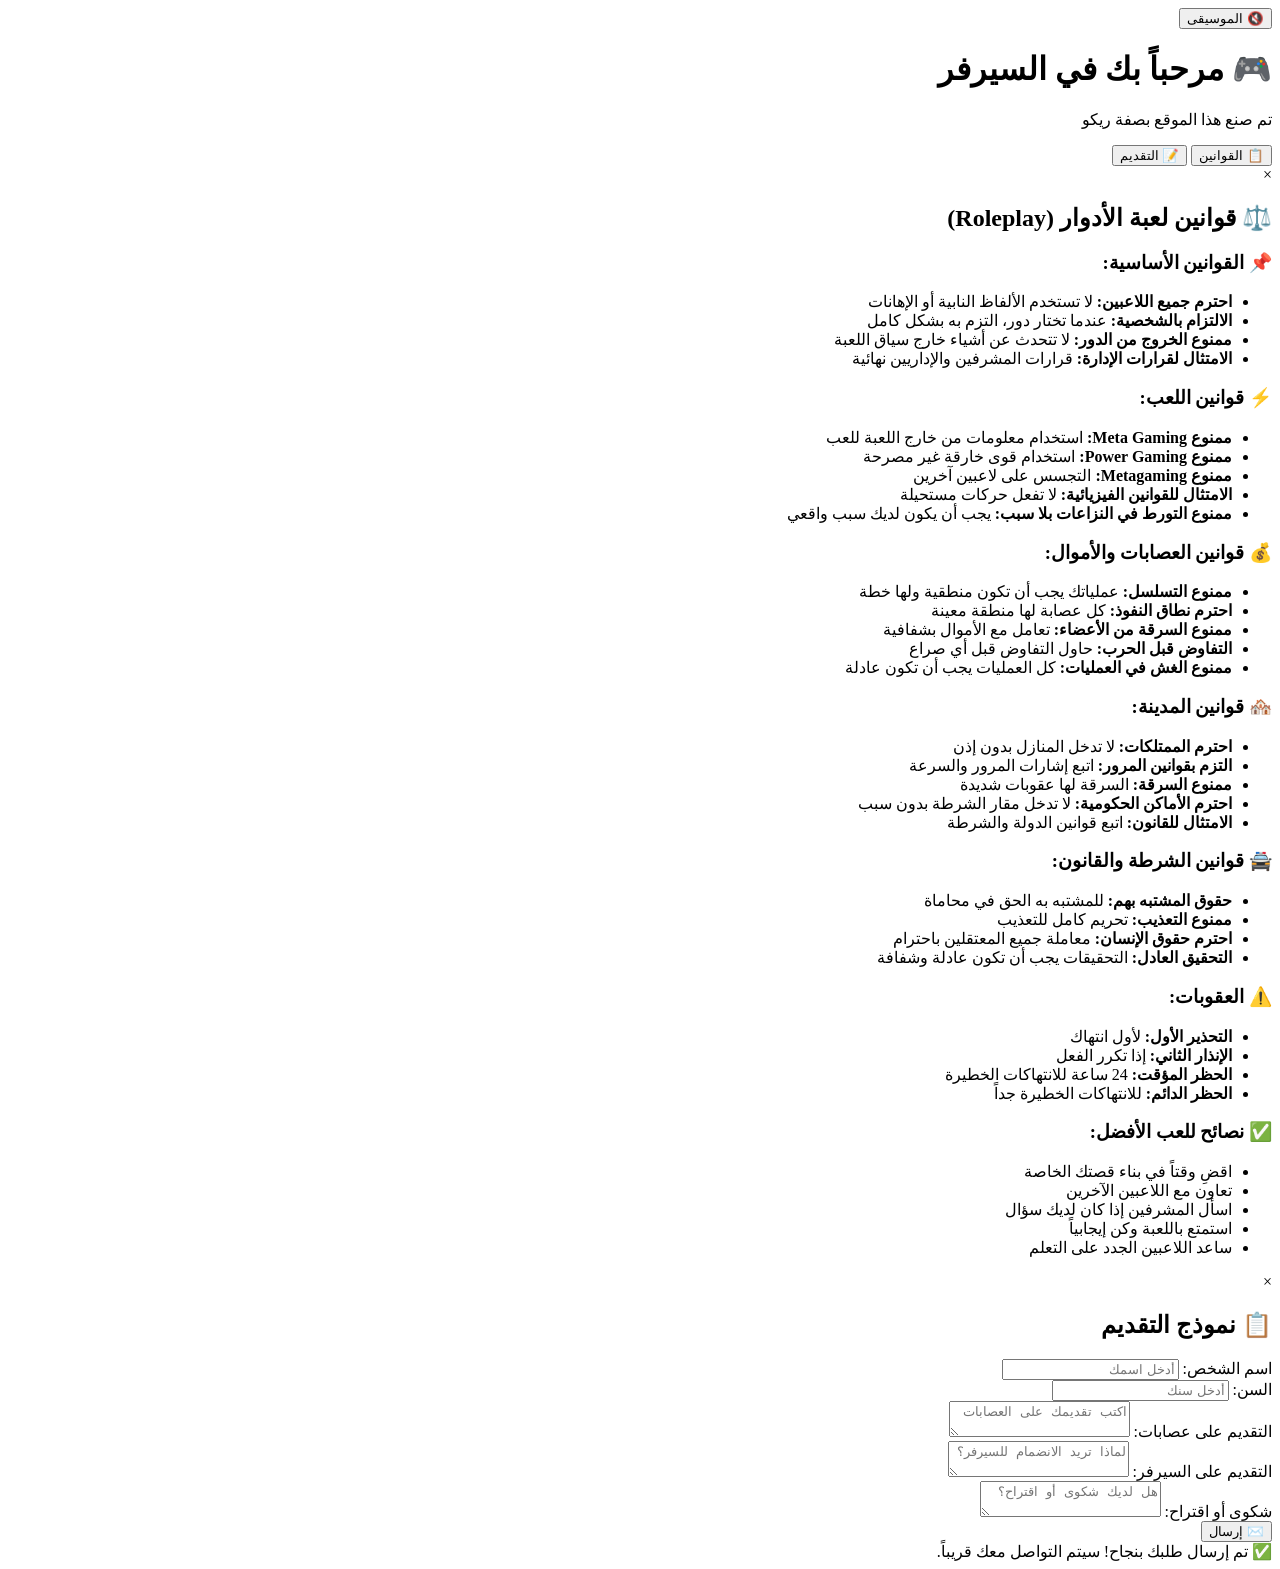
==== index.html @ 6dea2b57 "Add initial Arabic HTML structure for server site" ====
<!DOCTYPE html>
<html lang="ar" dir="rtl">
<head>
    <meta charset="UTF-8">
    <meta name="viewport" content="width=device-width, initial-scale=1.0">
    <title>تقديم السيرفر</title>
    <link rel="stylesheet" href="style.css">
</head>
<body>
    <!-- مشغل الموسيقى -->
    <audio id="backgroundMusic" autoplay loop>
        <source src="https://www.youtube.com/embed/Z1LUj7_8xiI" type="audio/mpeg">
    </audio>

    <div class="music-control">
        <button onclick="toggleMusic()" class="music-btn">🔊 الموسيقى</button>
    </div>

    <div class="container">
        <div class="header">
            <h1>🎮 مرحباً بك في السيرفر</h1>
            <p>تم صنع هذا الموقع بصفة ريكو</p>
        </div>

        <div class="buttons-container">
            <button class="btn btn-rules" onclick="showRules()">📋 القوانين</button>
            <button class="btn btn-apply" onclick="showApplication()">📝 التقديم</button>
        </div>

        <!-- القوانين -->
        <div id="rulesModal" class="modal hidden">
            <div class="modal-content">
                <span class="close" onclick="closeRules()">&times;</span>
                <h2>⚖️ قوانين لعبة الأدوار (Roleplay)</h2>
                <div class="rules-text">
                    
                    <h3>📌 القوانين الأساسية:</h3>
                    <ul>
                        <li><strong>احترم جميع اللاعبين:</strong> لا تستخدم الألفاظ النابية أو الإهانات</li>
                        <li><strong>الالتزام بالشخصية:</strong> عندما تختار دور، التزم به بشكل كامل</li>
                        <li><strong>ممنوع الخروج من الدور:</strong> لا تتحدث عن أشياء خارج سياق اللعبة</li>
                        <li><strong>الامتثال لقرارات الإدارة:</strong> قرارات المشرفين والإداريين نهائية</li>
                    </ul>

                    <h3>⚡ قوانين اللعب:</h3>
                    <ul>
                        <li><strong>ممنوع Meta Gaming:</strong> استخدام معلومات من خارج اللعبة للعب</li>
                        <li><strong>ممنوع Power Gaming:</strong> استخدام قوى خارقة غير مصرحة</li>
                        <li><strong>ممنوع Metagaming:</strong> التجسس على لاعبين آخرين</li>
                        <li><strong>الامتثال للقوانين الفيزيائية:</strong> لا تفعل حركات مستحيلة</li>
                        <li><strong>ممنوع التورط في النزاعات بلا سبب:</strong> يجب أن يكون لديك سبب واقعي</li>
                    </ul>

                    <h3>💰 قوانين العصابات والأموال:</h3>
                    <ul>
                        <li><strong>ممنوع التسلسل:</strong> عملياتك يجب أن تكون منطقية ولها خطة</li>
                        <li><strong>احترم نطاق النفوذ:</strong> كل عصابة لها منطقة معينة</li>
                        <li><strong>ممنوع السرقة من الأعضاء:</strong> تعامل مع الأموال بشفافية</li>
                        <li><strong>التفاوض قبل الحرب:</strong> حاول التفاوض قبل أي صراع</li>
                        <li><strong>ممنوع الغش في العمليات:</strong> كل العمليات يجب أن تكون عادلة</li>
                    </ul>

                    <h3>🏘️ قوانين المدينة:</h3>
                    <ul>
                        <li><strong>احترم الممتلكات:</strong> لا تدخل المنازل بدون إذن</li>
                        <li><strong>التزم بقوانين المرور:</strong> اتبع إشارات المرور والسرعة</li>
                        <li><strong>ممنوع السرقة:</strong> السرقة لها عقوبات شديدة</li>
                        <li><strong>احترم الأماكن الحكومية:</strong> لا تدخل مقار الشرطة بدون سبب</li>
                        <li><strong>الامتثال للقانون:</strong> اتبع قوانين الدولة والشرطة</li>
                    </ul>

                    <h3>🚔 قوانين الشرطة والقانون:</h3>
                    <ul>
                        <li><strong>حقوق المشتبه بهم:</strong> للمشتبه به الحق في محاماة</li>
                        <li><strong>ممنوع التعذيب:</strong> تحريم كامل للتعذيب</li>
                        <li><strong>احترم حقوق الإنسان:</strong> معاملة جميع المعتقلين باحترام</li>
                        <li><strong>التحقيق العادل:</strong> التحقيقات يجب أن تكون عادلة وشفافة</li>
                    </ul>

                    <h3>⚠️ العقوبات:</h3>
                    <ul>
                        <li><strong>التحذير الأول:</strong> لأول انتهاك</li>
                        <li><strong>الإنذار الثاني:</strong> إذا تكرر الفعل</li>
                        <li><strong>الحظر المؤقت:</strong> 24 ساعة للانتهاكات الخطيرة</li>
                        <li><strong>الحظر الدائم:</strong> للانتهاكات الخطيرة جداً</li>
                    </ul>

                    <h3>✅ نصائح للعب الأفضل:</h3>
                    <ul>
                        <li>اقضِ وقتاً في بناء قصتك الخاصة</li>
                        <li>تعاون مع اللاعبين الآخرين</li>
                        <li>اسأل المشرفين إذا كان لديك سؤال</li>
                        <li>استمتع باللعبة وكن إيجابياً</li>
                        <li>ساعد اللاعبين الجدد على التعلم</li>
                    </ul>
                </div>
            </div>
        </div>

        <!-- نموذج التقديم -->
        <div id="applicationModal" class="modal hidden">
            <div class="modal-content">
                <span class="close" onclick="closeApplication()">&times;</span>
                <h2>📋 نموذج التقديم</h2>
                <form id="applicationForm" onsubmit="submitForm(event)">
                    <div class="form-group">
                        <label for="name">اسم الشخص:</label>
                        <input type="text" id="name" name="name" required placeholder="أدخل اسمك">
                    </div>

                    <div class="form-group">
                        <label for="age">السن:</label>
                        <input type="number" id="age" name="age" required placeholder="أدخل سنك">
                    </div>

                    <div class="form-group">
                        <label for="gangApplication">التقديم على عصابات:</label>
                        <textarea id="gangApplication" name="gangApplication" placeholder="اكتب تقديمك على العصابات"></textarea>
                    </div>

                    <div class="form-group">
                        <label for="serverApplication">التقديم على السيرفر:</label>
                        <textarea id="serverApplication" name="serverApplication" placeholder="لماذا تريد الانضمام للسيرفر؟"></textarea>
                    </div>

                    <div class="form-group">
                        <label for="complaint">شكوى أو اقتراح:</label>
                        <textarea id="complaint" name="complaint" placeholder="هل لديك شكوى أو اقتراح؟"></textarea>
                    </div>

                    <button type="submit" class="submit-btn">✉️ إرسال</button>
                </form>
            </div>
        </div>

        <div id="successMessage" class="success-message hidden">
            ✅ تم إرسال طلبك بنجاح! سيتم التواصل معك قريباً.
        </div>
    </div>

    <script src="script.js"></script>
</body>
</html>
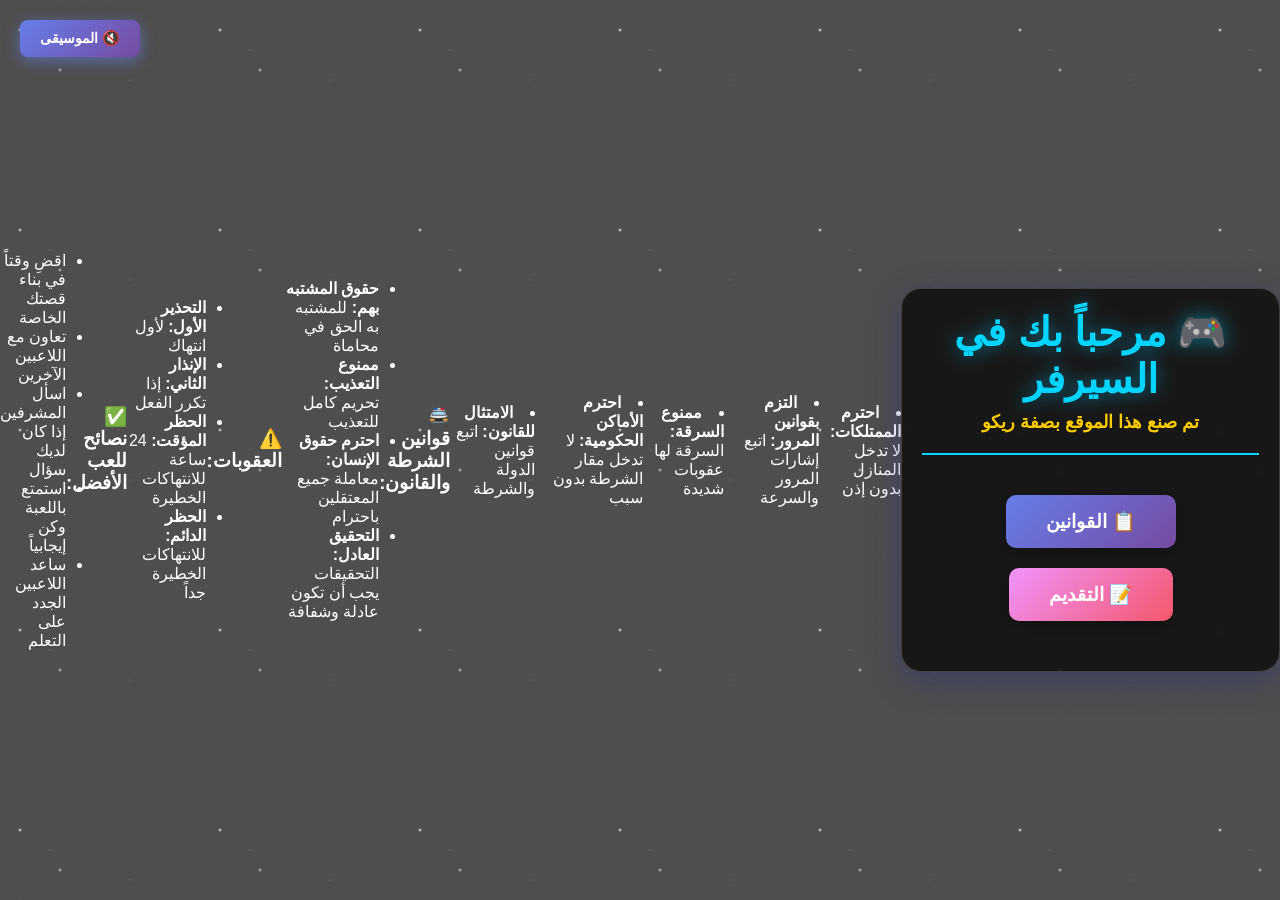
==== commit 27ff001f: "Change audio source and add rules sections Updated audio source to use a local MP3 file and added ne" ====
--- a/index.html
+++ b/index.html
@@ -9,7 +9,7 @@
 <body>
     <!-- مشغل الموسيقى -->
     <audio id="backgroundMusic" autoplay loop>
-        <source src="https://www.youtube.com/embed/Z1LUj7_8xiI" type="audio/mpeg">
+        <source src="godfather-theme.mp3" type="audio/mpeg">
     </audio>
 
     <div class="music-control">
@@ -140,4 +140,82 @@
 
     <script src="script.js"></script>
 </body>
+    </html>                        <li><strong>احترم الممتلكات:</strong> لا تدخل المنازل بدون إذن</li>
+                        <li><strong>التزم بقوانين المرور:</strong> اتبع إشارات المرور والسرعة</li>
+                        <li><strong>ممنوع السرقة:</strong> السرقة لها عقوبات شديدة</li>
+                        <li><strong>احترم الأماكن الحكومية:</strong> لا تدخل مقار الشرطة بدون سبب</li>
+                        <li><strong>الامتثال للقانون:</strong> اتبع قوانين الدولة والشرطة</li>
+                    </ul>
+
+                    <h3>🚔 قوانين الشرطة والقانون:</h3>
+                    <ul>
+                        <li><strong>حقوق المشتبه بهم:</strong> للمشتبه به الحق في محاماة</li>
+                        <li><strong>ممنوع التعذيب:</strong> تحريم كامل للتعذيب</li>
+                        <li><strong>احترم حقوق الإنسان:</strong> معاملة جميع المعتقلين باحترام</li>
+                        <li><strong>التحقيق العادل:</strong> التحقيقات يجب أن تكون عادلة وشفافة</li>
+                    </ul>
+
+                    <h3>⚠️ العقوبات:</h3>
+                    <ul>
+                        <li><strong>التحذير الأول:</strong> لأول انتهاك</li>
+                        <li><strong>الإنذار الثاني:</strong> إذا تكرر الفعل</li>
+                        <li><strong>الحظر المؤقت:</strong> 24 ساعة للانتهاكات الخطيرة</li>
+                        <li><strong>الحظر الدائم:</strong> للانتهاكات الخطيرة جداً</li>
+                    </ul>
+
+                    <h3>✅ نصائح للعب الأفضل:</h3>
+                    <ul>
+                        <li>اقضِ وقتاً في بناء قصتك الخاصة</li>
+                        <li>تعاون مع اللاعبين الآخرين</li>
+                        <li>اسأل المشرفين إذا كان لديك سؤال</li>
+                        <li>استمتع باللعبة وكن إيجابياً</li>
+                        <li>ساعد اللاعبين الجدد على التعلم</li>
+                    </ul>
+                </div>
+            </div>
+        </div>
+
+        <!-- نموذج التقديم -->
+        <div id="applicationModal" class="modal hidden">
+            <div class="modal-content">
+                <span class="close" onclick="closeApplication()">&times;</span>
+                <h2>📋 نموذج التقديم</h2>
+                <form id="applicationForm" onsubmit="submitForm(event)">
+                    <div class="form-group">
+                        <label for="name">اسم الشخص:</label>
+                        <input type="text" id="name" name="name" required placeholder="أدخل اسمك">
+                    </div>
+
+                    <div class="form-group">
+                        <label for="age">السن:</label>
+                        <input type="number" id="age" name="age" required placeholder="أدخل سنك">
+                    </div>
+
+                    <div class="form-group">
+                        <label for="gangApplication">التقديم على عصابات:</label>
+                        <textarea id="gangApplication" name="gangApplication" placeholder="اكتب تقديمك على العصابات"></textarea>
+                    </div>
+
+                    <div class="form-group">
+                        <label for="serverApplication">التقديم على السيرفر:</label>
+                        <textarea id="serverApplication" name="serverApplication" placeholder="لماذا تريد الانضمام للسيرفر؟"></textarea>
+                    </div>
+
+                    <div class="form-group">
+                        <label for="complaint">شكوى أو اقتراح:</label>
+                        <textarea id="complaint" name="complaint" placeholder="هل لديك شكوى أو اقتراح؟"></textarea>
+                    </div>
+
+                    <button type="submit" class="submit-btn">✉️ إرسال</button>
+                </form>
+            </div>
+        </div>
+
+        <div id="successMessage" class="success-message hidden">
+            ✅ تم إرسال طلبك بنجاح! سيتم التواصل معك قريباً.
+        </div>
+    </div>
+
+    <script src="script.js"></script>
+</body>
 </html>
--- a/style.css
+++ b/style.css
@@ -0,0 +1,398 @@
+* {
+    margin: 0;
+    padding: 0;
+    box-sizing: border-box;
+}
+
+body {
+    font-family: 'Arial', sans-serif;
+    background: linear-gradient(135deg, #1a1a2e 0%, #16213e 50%, #0f3460 100%);
+    background-attachment: fixed;
+    min-height: 100vh;
+    display: flex;
+    justify-content: center;
+    align-items: center;
+    background-image: 
+        url('data:image/svg+xml,<svg xmlns="http://www.w3.org/2000/svg" viewBox="0 0 1200 800"><defs><filter id="noise"><feTurbulence type="fractalNoise" baseFrequency="0.9" numOctaves="4" result="noise"/><feColorMatrix in="noise" type="saturate" values="0"/></filter></defs><rect width="1200" height="800" fill="%23111111" filter="url(%23noise)" opacity="0.1"/></svg>');
+    color: #fff;
+}
+
+/* خلفية المدينة */
+body::before {
+    content: '';
+    position: fixed;
+    width: 100%;
+    height: 100%;
+    background-image: 
+        radial-gradient(2px 2px at 20px 30px, #eee, rgba(0,0,0,0.2)),
+        radial-gradient(2px 2px at 60px 70px, #fff, rgba(0,0,0,0.3)),
+        radial-gradient(1px 1px at 50px 50px, #ddd, rgba(0,0,0,0.2)),
+        radial-gradient(1px 1px at 130px 80px, #fff, rgba(0,0,0,0.3));
+    background-repeat: repeat;
+    background-size: 200px 200px;
+    animation: cityLights 3s ease-in-out infinite;
+    z-index: -1;
+}
+
+@keyframes cityLights {
+    0%, 100% { opacity: 0.5; }
+    50% { opacity: 0.8; }
+}
+
+/* التحكم في الموسيقى */
+.music-control {
+    position: fixed;
+    top: 20px;
+    left: 20px;
+    z-index: 999;
+}
+
+.music-btn {
+    padding: 10px 20px;
+    background: linear-gradient(135deg, #667eea 0%, #764ba2 100%);
+    color: white;
+    border: none;
+    border-radius: 8px;
+    cursor: pointer;
+    font-weight: bold;
+    font-size: 0.9rem;
+    transition: all 0.3s ease;
+    box-shadow: 0 4px 15px rgba(102, 126, 234, 0.6);
+}
+
+.music-btn:hover {
+    transform: scale(1.05);
+    box-shadow: 0 6px 20px rgba(102, 126, 234, 0.8);
+}
+
+.music-btn.playing {
+    background: linear-gradient(135deg, #f093fb 0%, #f5576c 100%);
+}
+
+.container {
+    max-width: 900px;
+    width: 100%;
+    padding: 20px;
+    background: rgba(0, 0, 0, 0.7);
+    border-radius: 20px;
+    box-shadow: 0 8px 32px 0 rgba(31, 38, 135, 0.37);
+    border: 1px solid rgba(255, 255, 255, 0.18);
+    backdrop-filter: blur(4px);
+    animation: slideDown 0.6s ease-out;
+    margin-top: 60px;
+}
+
+@keyframes slideDown {
+    from {
+        opacity: 0;
+        transform: translateY(-50px);
+    }
+    to {
+        opacity: 1;
+        transform: translateY(0);
+    }
+}
+
+.header {
+    text-align: center;
+    margin-bottom: 40px;
+    border-bottom: 2px solid #00d4ff;
+    padding-bottom: 20px;
+}
+
+.header h1 {
+    font-size: 2.5rem;
+    color: #00d4ff;
+    text-shadow: 0 0 20px rgba(0, 212, 255, 0.5);
+    margin-bottom: 10px;
+    animation: glow 2s ease-in-out infinite;
+}
+
+@keyframes glow {
+    0%, 100% { text-shadow: 0 0 20px rgba(0, 212, 255, 0.5); }
+    50% { text-shadow: 0 0 30px rgba(0, 212, 255, 0.8); }
+}
+
+.header p {
+    font-size: 1.1rem;
+    color: #ffcc00;
+    font-weight: bold;
+}
+
+.buttons-container {
+    display: flex;
+    gap: 20px;
+    justify-content: center;
+    flex-wrap: wrap;
+    margin-bottom: 30px;
+}
+
+.btn {
+    padding: 15px 40px;
+    font-size: 1.2rem;
+    border: none;
+    border-radius: 10px;
+    cursor: pointer;
+    transition: all 0.3s ease;
+    font-weight: bold;
+    text-transform: none;
+    box-shadow: 0 4px 15px rgba(0, 0, 0, 0.3);
+}
+
+.btn-rules {
+    background: linear-gradient(135deg, #667eea 0%, #764ba2 100%);
+    color: white;
+}
+
+.btn-rules:hover {
+    transform: translateY(-5px);
+    box-shadow: 0 8px 25px rgba(102, 126, 234, 0.6);
+}
+
+.btn-apply {
+    background: linear-gradient(135deg, #f093fb 0%, #f5576c 100%);
+    color: white;
+}
+
+.btn-apply:hover {
+    transform: translateY(-5px);
+    box-shadow: 0 8px 25px rgba(245, 87, 108, 0.6);
+}
+
+.btn:active {
+    transform: translateY(-2px);
+}
+
+/* Modal */
+.modal {
+    position: fixed;
+    z-index: 1000;
+    left: 0;
+    top: 0;
+    width: 100%;
+    height: 100%;
+    background-color: rgba(0, 0, 0, 0.8);
+    display: flex;
+    justify-content: center;
+    align-items: center;
+    animation: fadeIn 0.3s ease;
+    overflow-y: auto;
+}
+
+@keyframes fadeIn {
+    from { opacity: 0; }
+    to { opacity: 1; }
+}
+
+.modal.hidden {
+    display: none;
+}
+
+.modal-content {
+    background: linear-gradient(135deg, #1a1a2e 0%, #16213e 100%);
+    border-radius: 15px;
+    padding: 30px;
+    width: 90%;
+    max-width: 700px;
+    max-height: 85vh;
+    overflow-y: auto;
+    border: 2px solid #00d4ff;
+    box-shadow: 0 8px 32px 0 rgba(31, 38, 135, 0.37);
+    animation: slideIn 0.3s ease;
+    margin: 20px auto;
+}
+
+@keyframes slideIn {
+    from {
+        opacity: 0;
+        transform: translateY(-50px);
+    }
+    to {
+        opacity: 1;
+        transform: translateY(0);
+    }
+}
+
+.close {
+    color: #00d4ff;
+    float: left;
+    font-size: 28px;
+    font-weight: bold;
+    cursor: pointer;
+    transition: color 0.3s ease;
+}
+
+.close:hover {
+    color: #ff0055;
+}
+
+.modal-content h2 {
+    color: #00d4ff;
+    margin-bottom: 20px;
+    text-align: right;
+}
+
+.rules-text {
+    text-align: right;
+    color: #ddd;
+}
+
+.rules-text h3 {
+    color: #ffcc00;
+    margin: 20px 0 15px 0;
+    font-size: 1.1rem;
+    border-right: 3px solid #00d4ff;
+    padding-right: 10px;
+}
+
+.rules-text ul {
+    list-style-position: inside;
+    line-height: 2;
+}
+
+.rules-text li {
+    margin-bottom: 12px;
+    color: #ccc;
+    padding: 8px;
+    background: rgba(255, 255, 255, 0.05);
+    border-radius: 5px;
+    border-right: 2px solid #00d4ff;
+    padding-right: 12px;
+}
+
+.rules-text li strong {
+    color: #00d4ff;
+}
+
+/* Form */
+.form-group {
+    margin-bottom: 20px;
+    display: flex;
+    flex-direction: column;
+}
+
+.form-group label {
+    color: #00d4ff;
+    margin-bottom: 8px;
+    font-weight: bold;
+    text-align: right;
+}
+
+.form-group input,
+.form-group textarea {
+    padding: 12px;
+    border: 1px solid #00d4ff;
+    border-radius: 8px;
+    background: rgba(255, 255, 255, 0.1);
+    color: white;
+    font-size: 1rem;
+    font-family: 'Arial', sans-serif;
+    direction: rtl;
+    text-align: right;
+    transition: all 0.3s ease;
+}
+
+.form-group input:focus,
+.form-group textarea:focus {
+    outline: none;
+    border-color: #f5576c;
+    background: rgba(255, 255, 255, 0.15);
+    box-shadow: 0 0 10px rgba(245, 87, 108, 0.5);
+}
+
+.form-group textarea {
+    resize: vertical;
+    min-height: 100px;
+}
+
+.submit-btn {
+    width: 100%;
+    padding: 15px;
+    background: linear-gradient(135deg, #f093fb 0%, #f5576c 100%);
+    color: white;
+    border: none;
+    border-radius: 8px;
+    font-size: 1.1rem;
+    font-weight: bold;
+    cursor: pointer;
+    transition: all 0.3s ease;
+    box-shadow: 0 4px 15px rgba(245, 87, 108, 0.4);
+}
+
+.submit-btn:hover {
+    transform: translateY(-3px);
+    box-shadow: 0 8px 25px rgba(245, 87, 108, 0.6);
+}
+
+.submit-btn:active {
+    transform: translateY(-1px);
+}
+
+.success-message {
+    background: linear-gradient(135deg, #11998e 0%, #38ef7d 100%);
+    color: white;
+    padding: 20px;
+    border-radius: 10px;
+    text-align: center;
+    font-size: 1.1rem;
+    font-weight: bold;
+    animation: slideDown 0.5s ease;
+    margin-top: 20px;
+}
+
+.success-message.hidden {
+    display: none;
+}
+
+/* Scrollbar تنسيق */
+.modal-content::-webkit-scrollbar {
+    width: 8px;
+}
+
+.modal-content::-webkit-scrollbar-track {
+    background: rgba(255, 255, 255, 0.1);
+    border-radius: 10px;
+}
+
+.modal-content::-webkit-scrollbar-thumb {
+    background: #00d4ff;
+    border-radius: 10px;
+}
+
+.modal-content::-webkit-scrollbar-thumb:hover {
+    background: #f5576c;
+}
+
+/* Responsive */
+@media (max-width: 768px) {
+    .header h1 {
+        font-size: 1.8rem;
+    }
+
+    .buttons-container {
+        flex-direction: column;
+    }
+
+    .btn {
+        width: 100%;
+    }
+
+    .modal-content {
+        width: 95%;
+        padding: 20px;
+    }
+
+    .music-control {
+        top: 10px;
+        left: 10px;
+    }
+
+    .music-btn {
+        padding: 8px 15px;
+        font-size: 0.8rem;
+    }
+
+    .container {
+        margin-top: 50px;
+    }
+                        }
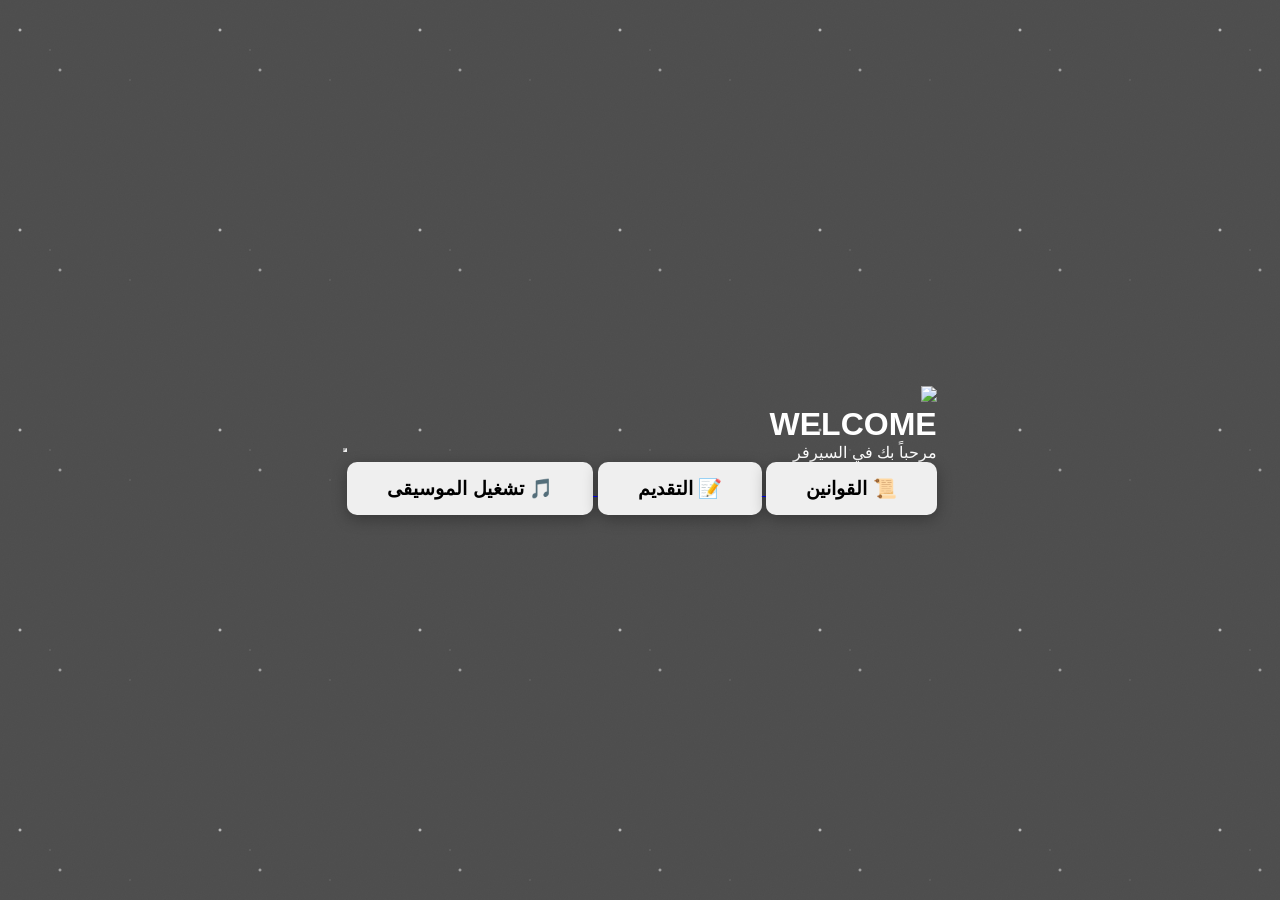
==== commit 349dc573: "Update index.html" ====
--- a/index.html
+++ b/index.html
@@ -1,221 +1,79 @@
 <!DOCTYPE html>
 <html lang="ar" dir="rtl">
 <head>
-    <meta charset="UTF-8">
-    <meta name="viewport" content="width=device-width, initial-scale=1.0">
-    <title>تقديم السيرفر</title>
-    <link rel="stylesheet" href="style.css">
+<meta charset="UTF-8">
+<meta name="viewport" content="width=device-width, initial-scale=1.0">
+
+<title>SERVER WEBSITE</title>
+
+<link rel="stylesheet" href="style.css">
+
+<link rel="icon" href="assets/icon.png">
+
+<link href="https://fonts.googleapis.com/css2?family=Cairo:wght@400;700&display=swap" rel="stylesheet">
+
 </head>
+
 <body>
-    <!-- مشغل الموسيقى -->
-    <audio id="backgroundMusic" autoplay loop>
-        <source src="godfather-theme.mp3" type="audio/mpeg">
-    </audio>
 
-    <div class="music-control">
-        <button onclick="toggleMusic()" class="music-btn">🔊 الموسيقى</button>
-    </div>
+<!-- شاشة البداية -->
 
-    <div class="container">
-        <div class="header">
-            <h1>🎮 مرحباً بك في السيرفر</h1>
-            <p>تم صنع هذا الموقع بصفة ريكو</p>
-        </div>
+<div id="loading">
 
-        <div class="buttons-container">
-            <button class="btn btn-rules" onclick="showRules()">📋 القوانين</button>
-            <button class="btn btn-apply" onclick="showApplication()">📝 التقديم</button>
-        </div>
+<h1 id="typing"></h1>
 
-        <!-- القوانين -->
-        <div id="rulesModal" class="modal hidden">
-            <div class="modal-content">
-                <span class="close" onclick="closeRules()">&times;</span>
-                <h2>⚖️ قوانين لعبة الأدوار (Roleplay)</h2>
-                <div class="rules-text">
-                    
-                    <h3>📌 القوانين الأساسية:</h3>
-                    <ul>
-                        <li><strong>احترم جميع اللاعبين:</strong> لا تستخدم الألفاظ النابية أو الإهانات</li>
-                        <li><strong>الالتزام بالشخصية:</strong> عندما تختار دور، التزم به بشكل كامل</li>
-                        <li><strong>ممنوع الخروج من الدور:</strong> لا تتحدث عن أشياء خارج سياق اللعبة</li>
-                        <li><strong>الامتثال لقرارات الإدارة:</strong> قرارات المشرفين والإداريين نهائية</li>
-                    </ul>
+</div>
 
-                    <h3>⚡ قوانين اللعب:</h3>
-                    <ul>
-                        <li><strong>ممنوع Meta Gaming:</strong> استخدام معلومات من خارج اللعبة للعب</li>
-                        <li><strong>ممنوع Power Gaming:</strong> استخدام قوى خارقة غير مصرحة</li>
-                        <li><strong>ممنوع Metagaming:</strong> التجسس على لاعبين آخرين</li>
-                        <li><strong>الامتثال للقوانين الفيزيائية:</strong> لا تفعل حركات مستحيلة</li>
-                        <li><strong>ممنوع التورط في النزاعات بلا سبب:</strong> يجب أن يكون لديك سبب واقعي</li>
-                    </ul>
+<!-- الواجهة -->
 
-                    <h3>💰 قوانين العصابات والأموال:</h3>
-                    <ul>
-                        <li><strong>ممنوع التسلسل:</strong> عملياتك يجب أن تكون منطقية ولها خطة</li>
-                        <li><strong>احترم نطاق النفوذ:</strong> كل عصابة لها منطقة معينة</li>
-                        <li><strong>ممنوع السرقة من الأعضاء:</strong> تعامل مع الأموال بشفافية</li>
-                        <li><strong>التفاوض قبل الحرب:</strong> حاول التفاوض قبل أي صراع</li>
-                        <li><strong>ممنوع الغش في العمليات:</strong> كل العمليات يجب أن تكون عادلة</li>
-                    </ul>
+<div id="main" class="hidden">
 
-                    <h3>🏘️ قوانين المدينة:</h3>
-                    <ul>
-                        <li><strong>احترم الممتلكات:</strong> لا تدخل المنازل بدون إذن</li>
-                        <li><strong>التزم بقوانين المرور:</strong> اتبع إشارات المرور والسرعة</li>
-                        <li><strong>ممنوع السرقة:</strong> السرقة لها عقوبات شديدة</li>
-                        <li><strong>احترم الأماكن الحكومية:</strong> لا تدخل مقار الشرطة بدون سبب</li>
-                        <li><strong>الامتثال للقانون:</strong> اتبع قوانين الدولة والشرطة</li>
-                    </ul>
+<div class="overlay"></div>
 
-                    <h3>🚔 قوانين الشرطة والقانون:</h3>
-                    <ul>
-                        <li><strong>حقوق المشتبه بهم:</strong> للمشتبه به الحق في محاماة</li>
-                        <li><strong>ممنوع التعذيب:</strong> تحريم كامل للتعذيب</li>
-                        <li><strong>احترم حقوق الإنسان:</strong> معاملة جميع المعتقلين باحترام</li>
-                        <li><strong>التحقيق العادل:</strong> التحقيقات يجب أن تكون عادلة وشفافة</li>
-                    </ul>
+<header>
 
-                    <h3>⚠️ العقوبات:</h3>
-                    <ul>
-                        <li><strong>التحذير الأول:</strong> لأول انتهاك</li>
-                        <li><strong>الإنذار الثاني:</strong> إذا تكرر الفعل</li>
-                        <li><strong>الحظر المؤقت:</strong> 24 ساعة للانتهاكات الخطيرة</li>
-                        <li><strong>الحظر الدائم:</strong> للانتهاكات الخطيرة جداً</li>
-                    </ul>
+<img src="assets/logo.png" class="logo">
 
-                    <h3>✅ نصائح للعب الأفضل:</h3>
-                    <ul>
-                        <li>اقضِ وقتاً في بناء قصتك الخاصة</li>
-                        <li>تعاون مع اللاعبين الآخرين</li>
-                        <li>اسأل المشرفين إذا كان لديك سؤال</li>
-                        <li>استمتع باللعبة وكن إيجابياً</li>
-                        <li>ساعد اللاعبين الجدد على التعلم</li>
-                    </ul>
-                </div>
-            </div>
-        </div>
+<h1>WELCOME</h1>
 
-        <!-- نموذج التقديم -->
-        <div id="applicationModal" class="modal hidden">
-            <div class="modal-content">
-                <span class="close" onclick="closeApplication()">&times;</span>
-                <h2>📋 نموذج التقديم</h2>
-                <form id="applicationForm" onsubmit="submitForm(event)">
-                    <div class="form-group">
-                        <label for="name">اسم الشخص:</label>
-                        <input type="text" id="name" name="name" required placeholder="أدخل اسمك">
-                    </div>
+<p>مرحباً بك في السيرفر</p>
 
-                    <div class="form-group">
-                        <label for="age">السن:</label>
-                        <input type="number" id="age" name="age" required placeholder="أدخل سنك">
-                    </div>
+</header>
 
-                    <div class="form-group">
-                        <label for="gangApplication">التقديم على عصابات:</label>
-                        <textarea id="gangApplication" name="gangApplication" placeholder="اكتب تقديمك على العصابات"></textarea>
-                    </div>
+<div class="buttons">
 
-                    <div class="form-group">
-                        <label for="serverApplication">التقديم على السيرفر:</label>
-                        <textarea id="serverApplication" name="serverApplication" placeholder="لماذا تريد الانضمام للسيرفر؟"></textarea>
-                    </div>
+<a href="rules.html">
+<button class="btn">📜 القوانين</button>
+</a>
 
-                    <div class="form-group">
-                        <label for="complaint">شكوى أو اقتراح:</label>
-                        <textarea id="complaint" name="complaint" placeholder="هل لديك شكوى أو اقتراح؟"></textarea>
-                    </div>
+<a href="apply.html">
+<button class="btn">📝 التقديم</button>
+</a>
 
-                    <button type="submit" class="submit-btn">✉️ إرسال</button>
-                </form>
-            </div>
-        </div>
+<button id="musicBtn" class="btn">
+🎵 تشغيل الموسيقى
+</button>
 
-        <div id="successMessage" class="success-message hidden">
-            ✅ تم إرسال طلبك بنجاح! سيتم التواصل معك قريباً.
-        </div>
-    </div>
+</div>
 
-    <script src="script.js"></script>
+</div>
+
+<audio id="typingSound" src="assets/typing.mp3"></audio>
+
+<iframe id="youtube"
+
+width="0"
+
+height="0"
+
+allow="autoplay"
+
+src="https://www.youtube.com/embed/videoseries?list=RDZ1LUj7_8xiI&autoplay=0&loop=1">
+
+</iframe>
+
+<script src="script.js"></script>
+
 </body>
-    </html>                        <li><strong>احترم الممتلكات:</strong> لا تدخل المنازل بدون إذن</li>
-                        <li><strong>التزم بقوانين المرور:</strong> اتبع إشارات المرور والسرعة</li>
-                        <li><strong>ممنوع السرقة:</strong> السرقة لها عقوبات شديدة</li>
-                        <li><strong>احترم الأماكن الحكومية:</strong> لا تدخل مقار الشرطة بدون سبب</li>
-                        <li><strong>الامتثال للقانون:</strong> اتبع قوانين الدولة والشرطة</li>
-                    </ul>
 
-                    <h3>🚔 قوانين الشرطة والقانون:</h3>
-                    <ul>
-                        <li><strong>حقوق المشتبه بهم:</strong> للمشتبه به الحق في محاماة</li>
-                        <li><strong>ممنوع التعذيب:</strong> تحريم كامل للتعذيب</li>
-                        <li><strong>احترم حقوق الإنسان:</strong> معاملة جميع المعتقلين باحترام</li>
-                        <li><strong>التحقيق العادل:</strong> التحقيقات يجب أن تكون عادلة وشفافة</li>
-                    </ul>
-
-                    <h3>⚠️ العقوبات:</h3>
-                    <ul>
-                        <li><strong>التحذير الأول:</strong> لأول انتهاك</li>
-                        <li><strong>الإنذار الثاني:</strong> إذا تكرر الفعل</li>
-                        <li><strong>الحظر المؤقت:</strong> 24 ساعة للانتهاكات الخطيرة</li>
-                        <li><strong>الحظر الدائم:</strong> للانتهاكات الخطيرة جداً</li>
-                    </ul>
-
-                    <h3>✅ نصائح للعب الأفضل:</h3>
-                    <ul>
-                        <li>اقضِ وقتاً في بناء قصتك الخاصة</li>
-                        <li>تعاون مع اللاعبين الآخرين</li>
-                        <li>اسأل المشرفين إذا كان لديك سؤال</li>
-                        <li>استمتع باللعبة وكن إيجابياً</li>
-                        <li>ساعد اللاعبين الجدد على التعلم</li>
-                    </ul>
-                </div>
-            </div>
-        </div>
-
-        <!-- نموذج التقديم -->
-        <div id="applicationModal" class="modal hidden">
-            <div class="modal-content">
-                <span class="close" onclick="closeApplication()">&times;</span>
-                <h2>📋 نموذج التقديم</h2>
-                <form id="applicationForm" onsubmit="submitForm(event)">
-                    <div class="form-group">
-                        <label for="name">اسم الشخص:</label>
-                        <input type="text" id="name" name="name" required placeholder="أدخل اسمك">
-                    </div>
-
-                    <div class="form-group">
-                        <label for="age">السن:</label>
-                        <input type="number" id="age" name="age" required placeholder="أدخل سنك">
-                    </div>
-
-                    <div class="form-group">
-                        <label for="gangApplication">التقديم على عصابات:</label>
-                        <textarea id="gangApplication" name="gangApplication" placeholder="اكتب تقديمك على العصابات"></textarea>
-                    </div>
-
-                    <div class="form-group">
-                        <label for="serverApplication">التقديم على السيرفر:</label>
-                        <textarea id="serverApplication" name="serverApplication" placeholder="لماذا تريد الانضمام للسيرفر؟"></textarea>
-                    </div>
-
-                    <div class="form-group">
-                        <label for="complaint">شكوى أو اقتراح:</label>
-                        <textarea id="complaint" name="complaint" placeholder="هل لديك شكوى أو اقتراح؟"></textarea>
-                    </div>
-
-                    <button type="submit" class="submit-btn">✉️ إرسال</button>
-                </form>
-            </div>
-        </div>
-
-        <div id="successMessage" class="success-message hidden">
-            ✅ تم إرسال طلبك بنجاح! سيتم التواصل معك قريباً.
-        </div>
-    </div>
-
-    <script src="script.js"></script>
-</body>
 </html>
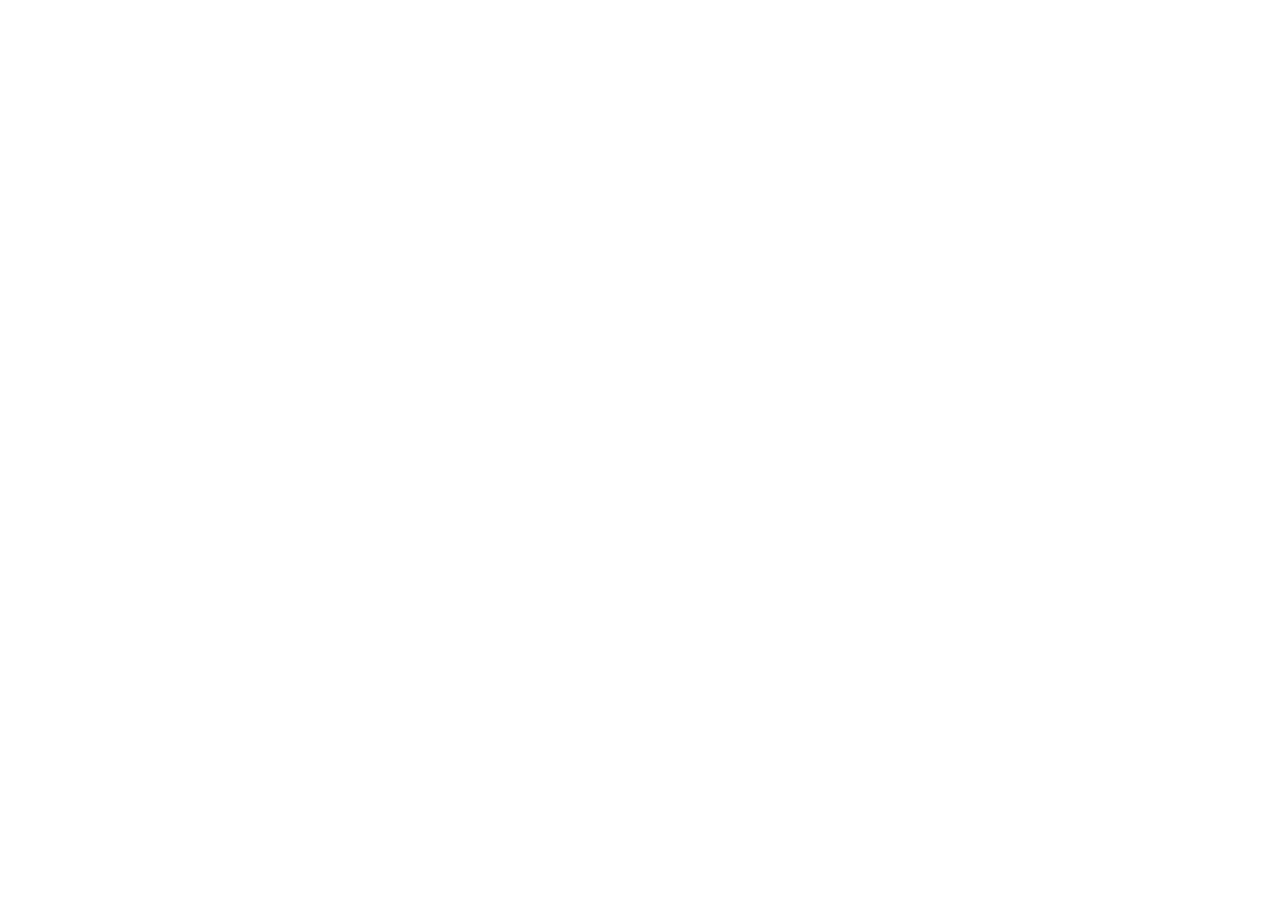
==== commit 94d9b56e: "Update index.html" ====
--- a/index.html
+++ b/index.html
@@ -1,79 +1,76 @@
 <!DOCTYPE html>
 <html lang="ar" dir="rtl">
+
 <head>
-<meta charset="UTF-8">
-<meta name="viewport" content="width=device-width, initial-scale=1.0">
+    <meta charset="UTF-8">
+    <meta name="viewport" content="width=device-width, initial-scale=1.0">
+    <title>Welcome to Server Admin Flex City❤</title>
 
-<title>SERVER WEBSITE</title>
-
-<link rel="stylesheet" href="style.css">
-
-<link rel="icon" href="assets/icon.png">
-
-<link href="https://fonts.googleapis.com/css2?family=Cairo:wght@400;700&display=swap" rel="stylesheet">
-
+    <link rel="stylesheet" href="style.css">
+    <link rel="icon" href="assets/icon.png">
 </head>
 
 <body>
 
-<!-- شاشة البداية -->
+    <!-- شاشة البداية -->
+    <div id="loading-screen">
+        <h1 id="typing"></h1>
+        <p>Loading...</p>
+    </div>
 
-<div id="loading">
+    <!-- الصفحة الرئيسية -->
+    <div id="main-page" class="hidden">
 
-<h1 id="typing"></h1>
+        <div class="overlay"></div>
 
-</div>
+        <header>
 
-<!-- الواجهة -->
+            <img src="assets/logo.png" class="logo">
 
-<div id="main" class="hidden">
+            <h1>
+                👑 Server
+                <span class="badge">FOUNDER</span>
+            </h1>
 
-<div class="overlay"></div>
+            <p class="welcome">
+                مرحبًا بك في الموقع الرسمي
+            </p>
 
-<header>
+        </header>
 
-<img src="assets/logo.png" class="logo">
+        <div class="menu">
 
-<h1>WELCOME</h1>
+            <a href="rules.html">
+                <button>📜 القوانين</button>
+            </a>
 
-<p>مرحباً بك في السيرفر</p>
+            <a href="apply.html">
+                <button>📝 التقديم</button>
+            </a>
 
-</header>
+            <button id="music">
+                🎵 تشغيل الموسيقى
+            </button>
 
-<div class="buttons">
+        </div>
 
-<a href="rules.html">
-<button class="btn">📜 القوانين</button>
-</a>
+        <!-- موسيقى YouTube -->
+        <iframe
+            id="youtube-player"
+            width="0"
+            height="0"
+            frameborder="0"
+            allow="autoplay"
+            src="">
+        </iframe>
 
-<a href="apply.html">
-<button class="btn">📝 التقديم</button>
-</a>
+        <!-- صوت الكتابة -->
+        <audio id="typing-audio" src="assets/typing.mp3"></audio>
 
-<button id="musicBtn" class="btn">
-🎵 تشغيل الموسيقى
-</button>
+    </div>
 
-</div>
-
-</div>
-
-<audio id="typingSound" src="assets/typing.mp3"></audio>
-
-<iframe id="youtube"
-
-width="0"
-
-height="0"
-
-allow="autoplay"
-
-src="https://www.youtube.com/embed/videoseries?list=RDZ1LUj7_8xiI&autoplay=0&loop=1">
-
-</iframe>
-
-<script src="script.js"></script>
+    <script src="script.js"></script>
 
 </body>
 
-</html>
+</html>>
--- a/style.css
+++ b/style.css
@@ -1,66 +1,154 @@
-* {
-    margin: 0;
-    padding: 0;
-    box-sizing: border-box;
-}
-
-body {
-    font-family: 'Arial', sans-serif;
-    background: linear-gradient(135deg, #1a1a2e 0%, #16213e 50%, #0f3460 100%);
-    background-attachment: fixed;
-    min-height: 100vh;
-    display: flex;
-    justify-content: center;
-    align-items: center;
-    background-image: 
-        url('data:image/svg+xml,<svg xmlns="http://www.w3.org/2000/svg" viewBox="0 0 1200 800"><defs><filter id="noise"><feTurbulence type="fractalNoise" baseFrequency="0.9" numOctaves="4" result="noise"/><feColorMatrix in="noise" type="saturate" values="0"/></filter></defs><rect width="1200" height="800" fill="%23111111" filter="url(%23noise)" opacity="0.1"/></svg>');
-    color: #fff;
-}
-
-/* خلفية المدينة */
-body::before {
-    content: '';
-    position: fixed;
-    width: 100%;
-    height: 100%;
-    background-image: 
-        radial-gradient(2px 2px at 20px 30px, #eee, rgba(0,0,0,0.2)),
-        radial-gradient(2px 2px at 60px 70px, #fff, rgba(0,0,0,0.3)),
-        radial-gradient(1px 1px at 50px 50px, #ddd, rgba(0,0,0,0.2)),
-        radial-gradient(1px 1px at 130px 80px, #fff, rgba(0,0,0,0.3));
-    background-repeat: repeat;
-    background-size: 200px 200px;
-    animation: cityLights 3s ease-in-out infinite;
-    z-index: -1;
-}
-
-@keyframes cityLights {
-    0%, 100% { opacity: 0.5; }
-    50% { opacity: 0.8; }
-}
-
-/* التحكم في الموسيقى */
-.music-control {
-    position: fixed;
-    top: 20px;
-    left: 20px;
-    z-index: 999;
-}
-
-.music-btn {
-    padding: 10px 20px;
-    background: linear-gradient(135deg, #667eea 0%, #764ba2 100%);
-    color: white;
-    border: none;
-    border-radius: 8px;
-    cursor: pointer;
-    font-weight: bold;
-    font-size: 0.9rem;
-    transition: all 0.3s ease;
-    box-shadow: 0 4px 15px rgba(102, 126, 234, 0.6);
-}
-
-.music-btn:hover {
+*{
+margin:0;
+padding:0;
+box-sizing:border-box;
+font-family:'Cairo',sans-serif;
+}
+
+body{
+background:url("assets/background.jpg") center center/cover no-repeat fixed;
+overflow:hidden;
+height:100vh;
+color:white;
+}
+
+.overlay{
+position:fixed;
+top:0;
+left:0;
+width:100%;
+height:100%;
+background:rgba(0,0,0,.65);
+backdrop-filter:blur(4px);
+z-index:-1;
+}
+
+#loading{
+position:fixed;
+top:0;
+left:0;
+width:100%;
+height:100%;
+background:#000;
+display:flex;
+justify-content:center;
+align-items:center;
+flex-direction:column;
+z-index:9999;
+}
+
+#typing{
+font-size:40px;
+color:#00ffe5;
+text-shadow:
+0 0 10px #00ffe5,
+0 0 25px #00ffe5,
+0 0 50px #00ffe5;
+letter-spacing:2px;
+}
+
+.hidden{
+display:none;
+}
+
+header{
+margin-top:80px;
+text-align:center;
+animation:fade 2s;
+}
+
+.logo{
+width:180px;
+height:180px;
+border-radius:50%;
+border:4px solid #00ffe5;
+box-shadow:
+0 0 20px #00ffe5,
+0 0 40px #00ffe5;
+margin-bottom:20px;
+}
+
+header h1{
+font-size:55px;
+text-shadow:0 0 20px cyan;
+}
+
+header p{
+margin-top:15px;
+font-size:22px;
+color:#ddd;
+}
+
+.buttons{
+margin-top:70px;
+display:flex;
+justify-content:center;
+gap:25px;
+flex-wrap:wrap;
+}
+
+.btn{
+padding:18px 45px;
+font-size:22px;
+border:none;
+border-radius:15px;
+cursor:pointer;
+background:#00ffe5;
+color:#000;
+transition:.35s;
+font-weight:bold;
+box-shadow:0 0 20px cyan;
+}
+
+.btn:hover{
+transform:scale(1.08);
+background:#00bcd4;
+box-shadow:
+0 0 20px cyan,
+0 0 40px cyan,
+0 0 60px cyan;
+}
+
+@keyframes fade{
+
+from{
+opacity:0;
+transform:translateY(40px);
+}
+
+to{
+opacity:1;
+transform:translateY(0);
+}
+
+}
+
+@media(max-width:768px){
+
+.logo{
+width:130px;
+height:130px;
+}
+
+header h1{
+font-size:35px;
+}
+
+header p{
+font-size:18px;
+}
+
+.btn{
+width:90%;
+font-size:20px;
+}
+
+.buttons{
+flex-direction:column;
+align-items:center;
+}
+
+}.music-btn:hover {
     transform: scale(1.05);
     box-shadow: 0 6px 20px rgba(102, 126, 234, 0.8);
 }
